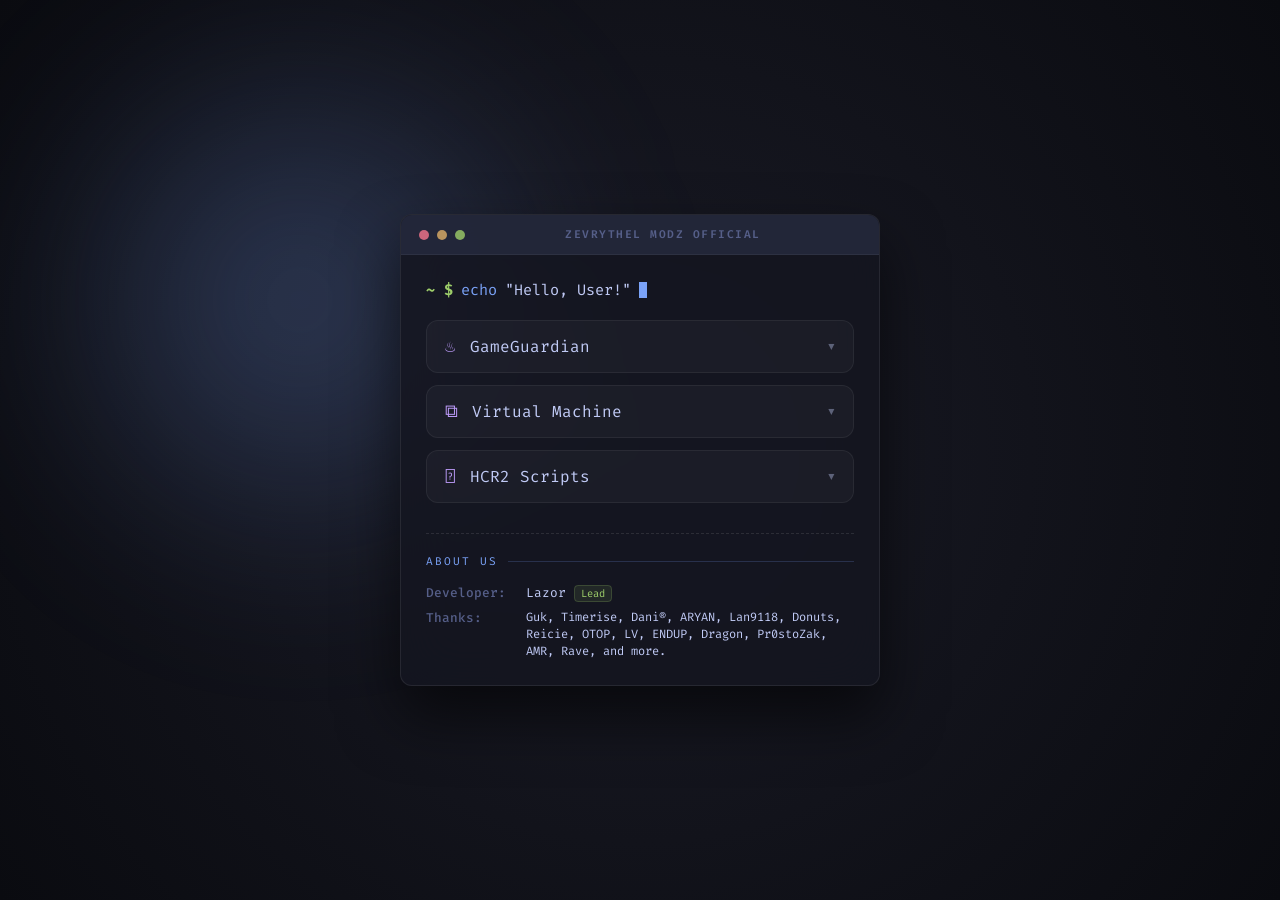
==== index.html @ 376eeb5f "Create index.html" ====
<!DOCTYPE html>
<html lang="en">
<head>
    <meta charset="UTF-8">
    <meta name="viewport" content="width=device-width, initial-scale=1.0, maximum-scale=1.0, user-scalable=no">
    <title>Zevrythel Modz Official</title>
    <link href="https://fonts.googleapis.com/css2?family=Fira+Code:wght@400;500;600&display=swap" rel="stylesheet">
    <style>
        :root {
            --bg-dark: #0a0b10;
            --accent: #7aa2f7;
            --accent-glow: rgba(122, 162, 247, 0.3);
            --secondary: #bb9af7;
            --terminal-header: rgba(36, 40, 59, 0.9);
            --text-main: #c0caf5;
            --text-dim: #565f89;
            --green: #9ece6a;
            --red: #f7768e;
            --glass: rgba(20, 22, 32, 0.85);
            --radius: 12px;
        }

        * { 
            box-sizing: border-box; 
            outline: none; 
            -webkit-user-select: none;
            user-select: none;
            -webkit-tap-highlight-color: transparent;
        }

        body {
            margin: 0; padding: 0;
            font-family: 'Fira Code', monospace;
            background: var(--bg-dark);
            display: flex; align-items: center; justify-content: center;
            min-height: 100vh; color: var(--text-main);
            overflow: hidden; overscroll-behavior: none; touch-action: none;
            position: fixed; width: 100%; height: 100%;
        }

        .bg-animate { position: fixed; inset: 0; z-index: -2; background: radial-gradient(circle at 50% 50%, #1a1b26 0%, #0a0b10 100%); }
        .blob { position: absolute; width: 600px; height: 600px; background: radial-gradient(circle, var(--accent-glow) 0%, transparent 70%); filter: blur(80px); animation: move 25s infinite alternate ease-in-out; z-index: -1; }
        @keyframes move { from { transform: translate(-20%, -20%); } to { transform: translate(30%, 30%); } }
        
        .terminal {
            width: 95%; max-width: 480px;
            background: var(--glass);
            backdrop-filter: blur(25px); -webkit-backdrop-filter: blur(25px);
            border: 1px solid rgba(255, 255, 255, 0.08); border-radius: var(--radius);
            box-shadow: 0 30px 60px rgba(0, 0, 0, 0.6);
            overflow: hidden; animation: powerOn 0.5s cubic-bezier(0.16, 1, 0.3, 1);
        }

        @keyframes powerOn { 0% { opacity: 0; transform: scale(0.9) translateY(20px); } 100% { opacity: 1; transform: scale(1); } }

        .term-header { background: var(--terminal-header); padding: 12px 18px; display: flex; align-items: center; border-bottom: 1px solid rgba(255, 255, 255, 0.05); }
        .dots { display: flex; gap: 8px; }
        .dot { width: 10px; height: 10px; border-radius: 50%; opacity: 0.8; }
        .red-dot { background: var(--red); }
        .yellow-dot { background: #e0af68; }
        .green-dot { background: var(--green); }
        .title { margin: 0 auto; font-size: 0.7rem; color: var(--text-dim); font-weight: 600; text-transform: uppercase; letter-spacing: 1.5px; }

        .content { padding: 25px; }
        .prompt { font-size: 0.95rem; margin-bottom: 20px; display: flex; align-items: center; gap: 8px; }
        .user { color: var(--green); font-weight: bold; }
        .cursor { width: 8px; height: 16px; background: var(--accent); animation: blink 1s infinite; }
        @keyframes blink { 50% { opacity: 0; } }
        
        .links { display: flex; flex-direction: column; gap: 12px; margin-bottom: 30px; }
        .btn {
            display: flex; align-items: center; gap: 14px; padding: 14px 18px;
            background: rgba(255, 255, 255, 0.03); border: 1px solid rgba(255, 255, 255, 0.06);
            border-radius: var(--radius); color: var(--text-main); text-decoration: none;
            transition: 0.3s; position: relative; overflow: hidden; cursor: pointer;
        }
        .btn::before { content: ''; position: absolute; left: 0; top: 0; height: 100%; width: 4px; background: var(--accent); opacity: 0; transition: 0.3s; border-radius: var(--radius) 0 0 var(--radius); }
        .btn:hover { background: rgba(122, 162, 247, 0.08); border-color: var(--accent); transform: translateX(5px); }
        .btn:hover::before { opacity: 1; }
        .btn i { color: var(--secondary); font-size: 1.1rem; font-style: normal; letter-spacing: 2.5px; margin-right: -2.5px; }

        .submenu { max-height: 0; overflow: hidden; transition: max-height 0.4s ease-out; padding-left: 20px; }
        .submenu.active { max-height: 300px; margin-top: 10px; }
        .sub-btn { display: block; padding: 8px 15px; font-size: 0.85rem; color: var(--text-dim); text-decoration: none; transition: 0.2s; cursor: pointer; }
        .sub-btn::before { content: "└─ "; opacity: 0.4; }
        .sub-btn:hover { color: var(--accent); padding-left: 20px; }

        .chevron { margin-left: auto; transition: 0.4s; font-size: 0.7rem; opacity: 0.4; }
        .open .chevron { transform: rotate(180deg); opacity: 1; }
        
        .info-section { border-top: 1px dashed rgba(255, 255, 255, 0.1); padding-top: 20px; margin-top: 10px; }
        .info-header { font-size: 0.7rem; color: var(--accent); text-transform: uppercase; letter-spacing: 2px; margin-bottom: 15px; display: flex; align-items: center; gap: 10px; }
        .info-header::after { content: ""; flex: 1; height: 1px; background: rgba(122, 162, 247, 0.2); }
        .info-grid { display: grid; grid-template-columns: auto 1fr; gap: 8px 20px; font-size: 0.8rem; }
        .label { color: var(--text-dim); font-weight: 500; }
        .tag { font-size: 0.65rem; background: rgba(158, 206, 106, 0.1); color: var(--green); padding: 1px 6px; border-radius: 4px; border: 1px solid rgba(158, 206, 106, 0.2); }
        
        .modal-overlay {
            position: fixed; inset: 0; background: rgba(0, 0, 0, 0.7);
            backdrop-filter: blur(10px); display: flex; align-items: center; justify-content: center;
            z-index: 200; opacity: 0; pointer-events: none; transition: 0.3s;
        }
        .modal-overlay.active { opacity: 1; pointer-events: all; }
        .modal {
            width: 90%; max-width: 400px; background: #1a1b26;
            border: 1px solid var(--accent); border-radius: 12px;
            box-shadow: 0 0 30px rgba(122, 162, 247, 0.2); transform: scale(0.8); transition: 0.3s;
        }
        .modal-overlay.active .modal { transform: scale(1); }
        .modal-body { padding: 25px; }
        .modal-title { color: var(--accent); font-size: 1rem; margin-bottom: 15px; font-weight: bold; border-bottom: 1px solid rgba(122, 162, 247, 0.2); padding-bottom: 10px; }
        .modal-text { font-size: 0.85rem; color: var(--text-dim); line-height: 1.5; margin-bottom: 20px; }
        .modal-text b { color: var(--secondary); }
        .modal-footer { display: flex; gap: 10px; justify-content: flex-end; }
        .dl-btn { background: var(--accent); color: var(--bg-dark); padding: 8px 16px; border-radius: 6px; font-size: 0.8rem; font-weight: bold; text-decoration: none; transition: 0.2s; }
        .close-btn { background: rgba(255,255,255,0.05); color: var(--text-main); padding: 8px 16px; border-radius: 6px; font-size: 0.8rem; cursor: pointer; }
        .dl-btn:hover { background: var(--secondary); transform: translateY(-2px); }

    </style>
</head>
<body>

    <div class="bg-animate"><div class="blob"></div></div>

    <div class="terminal">
        <div class="term-header">
            <div class="dots">
                <div class="dot red-dot"></div>
                <div class="dot yellow-dot"></div>
                <div class="dot green-dot"></div>
            </div>
            <div class="title">Zevrythel Modz Official</div>
        </div>

        <div class="content">
            <div class="prompt">
                <span class="user">~ $</span>
                <span style="color:var(--accent)">echo</span> "Hello, User!"
                <span class="cursor"></span>
            </div>
            
            <div class="links">
                <div class="menu-group" id="ggMenu">
                    <div class="btn" onclick="toggleMenu('ggMenu')">
                        <i>♨︎</i>
                        <span>GameGuardian</span>
                        <span class="chevron">▼</span>
                    </div>
                    <div class="submenu">
                        <div class="sub-btn" onclick="openModal('zGG v4.0', '<b>Changelog:</b><br>- Added HCR2 Crypto support<br>- Added Zip compression support<br>- Optimized<br>- Bug fixes<br><br><b>Note For Script Developer:</b><br>import these Classes to your Lua project by using this function:<br>   luajava.bindClass(&quot;com.zevrythel.*&quot;)<br>  * is the Class you want to import, e.g Zip', 'GG/zGG-v4.0.apk')">zGG v4.0</div>
                        <div class="sub-btn" onclick="openModal('zGG v3.0', '<b>Changelog:</b><br>- Added luajava support (for script dev)<br>- Optimized file size<br>- Bug fixes', 'GG/zGG-v3.0.apk')">zGG v3.0</div>
                        <div class="sub-btn" onclick="openModal('zGG v2.0', '<b>Changelog:</b><br>- Added new GG functions (for script dev)', 'GG/zGG-v2.0.apk')">zGG v2.0</div>
                        <div class="sub-btn" onclick="openModal('zGG v1.0', '<b>Changelog:</b><br>- Added daemon fixes for Android 10+<br>- Added new GG functions (for script dev).', 'GG/zGG-v1.0.apk')">zGG v1.0</div>
                    </div>
                </div>
                
                <div class="menu-group" id="vmMenu">
                    <div class="btn" onclick="toggleMenu('vmMenu')">
                        <i>⧉</i>
                        <span>Virtual Machine</span>
                        <span class="chevron">▼</span>
                    </div>
                    <div class="submenu">
                        <div class="sub-btn" onclick="openModal('Multi App Ultra', '<b>Description:</b><br>Working VM for Hill Climb Racing 2 to use GameGuardian without root access.<br><br><b>Warning:</b><br>This VM might not supported for your device.', 'VM/Multi-App-Ultra.apk')">Multi App Ultra</div>
                    </div>
                </div>
                
                <div class="menu-group" id="hcr2Menu">
                    <div class="btn" onclick="toggleMenu('hcr2Menu')">
                        <i>𖥂</i>
                        <span>HCR2 Scripts</span>
                        <span class="chevron">▼</span>
                    </div>
                    <div class="submenu">
                        <div class="sub-btn" onclick="openModal('NEXEN v1.0', '<b>Features:</b><br>- Player Menu<br>- Event Menu<br>- Shop Menu<br>- Tools Menu<br>- and much more<br><br><b>Why Use NEXEN:</b><br>- Custom UI<br>- Powerful and Stable<br>- Optimized script processing speed<br>- And more<br><br><b>Requirements:</b><br>- >=zGG v4.0<br>- =Multi App Ultra or ROOT Only', '#')">NEXEN v1.0</div>
                    </div>
                </div>
                
            </div>

            <div class="info-section">
                <div class="info-header">About Us</div>
                <div class="info-grid">
                    <span class="label">Developer:</span>
                    <span class="value">Lazor <span class="tag">Lead</span></span>
                    <span class="label">Thanks:</span>
                    <span class="value" style="font-size: 0.75rem; line-height: 1.4;">Guk, Timerise, Dani®, ARYAN, Lan9118, Donuts, Reicie, OTOP, LV, ENDUP, Dragon, Pr0stoZak, AMR, Rave, and more.
                </div>
            </div>
        </div>
    </div>

    <div class="modal-overlay" id="modalOverlay">
        <div class="modal">
            <div class="modal-body">
                <div class="modal-title" id="modalTitle">File Info</div>
                <div class="modal-text" id="modalText">Loading metadata...</div>
                <div class="modal-footer">
                    <div class="close-btn" onclick="closeModal()">Back</div>
                    <a href="#" class="dl-btn" id="dlLink">Download</a>
                </div>
            </div>
        </div>
    </div>

    <script>
        function toggleMenu(id) {
            const el = document.getElementById(id);
            el.querySelector('.submenu').classList.toggle('active');
            el.classList.toggle('open');
        }
        
        function openModal(title, text, link) {
            document.getElementById('modalTitle').innerText = title;
            document.getElementById('modalText').innerHTML = text;
            document.getElementById('dlLink').href = link;
            document.getElementById('modalOverlay').classList.add('active');
        }

        function closeModal() {
            document.getElementById('modalOverlay').classList.remove('active');
        }
        
        document.getElementById('modalOverlay').addEventListener('click', (e) => {
            if (e.target.id === 'modalOverlay') closeModal();
        });
        
        document.addEventListener('contextmenu', e => e.preventDefault());
        document.addEventListener('keydown', e => {
            if (e.key === 'F12' || (e.ctrlKey && e.shiftKey && e.key === 'I')) e.preventDefault();
        });
    </script>
</body>
</html>
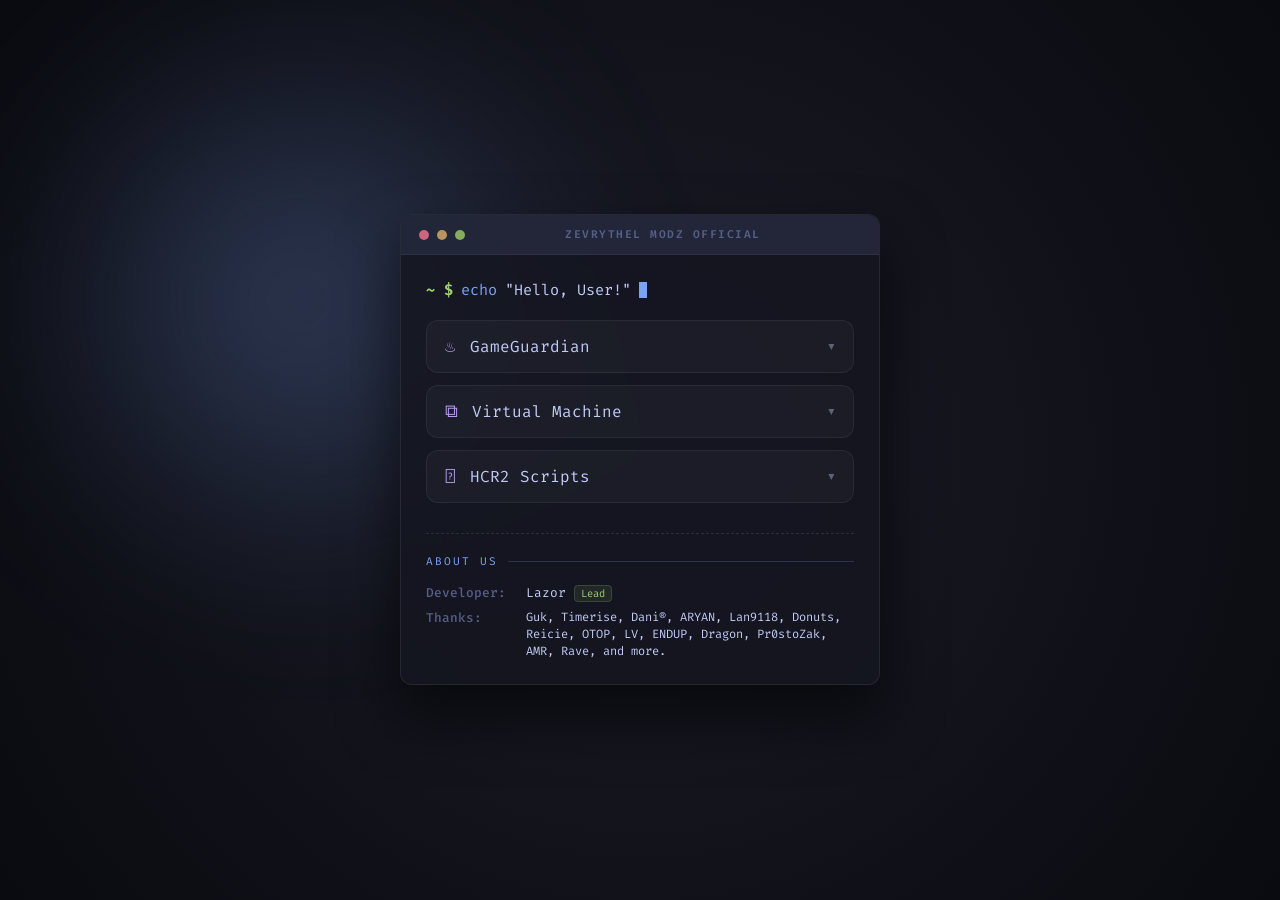
==== commit f87069e0: "Index Changes" ====
--- a/index.html
+++ b/index.html
@@ -5,118 +5,7 @@
     <meta name="viewport" content="width=device-width, initial-scale=1.0, maximum-scale=1.0, user-scalable=no">
     <title>Zevrythel Modz Official</title>
     <link href="https://fonts.googleapis.com/css2?family=Fira+Code:wght@400;500;600&display=swap" rel="stylesheet">
-    <style>
-        :root {
-            --bg-dark: #0a0b10;
-            --accent: #7aa2f7;
-            --accent-glow: rgba(122, 162, 247, 0.3);
-            --secondary: #bb9af7;
-            --terminal-header: rgba(36, 40, 59, 0.9);
-            --text-main: #c0caf5;
-            --text-dim: #565f89;
-            --green: #9ece6a;
-            --red: #f7768e;
-            --glass: rgba(20, 22, 32, 0.85);
-            --radius: 12px;
-        }
-
-        * { 
-            box-sizing: border-box; 
-            outline: none; 
-            -webkit-user-select: none;
-            user-select: none;
-            -webkit-tap-highlight-color: transparent;
-        }
-
-        body {
-            margin: 0; padding: 0;
-            font-family: 'Fira Code', monospace;
-            background: var(--bg-dark);
-            display: flex; align-items: center; justify-content: center;
-            min-height: 100vh; color: var(--text-main);
-            overflow: hidden; overscroll-behavior: none; touch-action: none;
-            position: fixed; width: 100%; height: 100%;
-        }
-
-        .bg-animate { position: fixed; inset: 0; z-index: -2; background: radial-gradient(circle at 50% 50%, #1a1b26 0%, #0a0b10 100%); }
-        .blob { position: absolute; width: 600px; height: 600px; background: radial-gradient(circle, var(--accent-glow) 0%, transparent 70%); filter: blur(80px); animation: move 25s infinite alternate ease-in-out; z-index: -1; }
-        @keyframes move { from { transform: translate(-20%, -20%); } to { transform: translate(30%, 30%); } }
-        
-        .terminal {
-            width: 95%; max-width: 480px;
-            background: var(--glass);
-            backdrop-filter: blur(25px); -webkit-backdrop-filter: blur(25px);
-            border: 1px solid rgba(255, 255, 255, 0.08); border-radius: var(--radius);
-            box-shadow: 0 30px 60px rgba(0, 0, 0, 0.6);
-            overflow: hidden; animation: powerOn 0.5s cubic-bezier(0.16, 1, 0.3, 1);
-        }
-
-        @keyframes powerOn { 0% { opacity: 0; transform: scale(0.9) translateY(20px); } 100% { opacity: 1; transform: scale(1); } }
-
-        .term-header { background: var(--terminal-header); padding: 12px 18px; display: flex; align-items: center; border-bottom: 1px solid rgba(255, 255, 255, 0.05); }
-        .dots { display: flex; gap: 8px; }
-        .dot { width: 10px; height: 10px; border-radius: 50%; opacity: 0.8; }
-        .red-dot { background: var(--red); }
-        .yellow-dot { background: #e0af68; }
-        .green-dot { background: var(--green); }
-        .title { margin: 0 auto; font-size: 0.7rem; color: var(--text-dim); font-weight: 600; text-transform: uppercase; letter-spacing: 1.5px; }
-
-        .content { padding: 25px; }
-        .prompt { font-size: 0.95rem; margin-bottom: 20px; display: flex; align-items: center; gap: 8px; }
-        .user { color: var(--green); font-weight: bold; }
-        .cursor { width: 8px; height: 16px; background: var(--accent); animation: blink 1s infinite; }
-        @keyframes blink { 50% { opacity: 0; } }
-        
-        .links { display: flex; flex-direction: column; gap: 12px; margin-bottom: 30px; }
-        .btn {
-            display: flex; align-items: center; gap: 14px; padding: 14px 18px;
-            background: rgba(255, 255, 255, 0.03); border: 1px solid rgba(255, 255, 255, 0.06);
-            border-radius: var(--radius); color: var(--text-main); text-decoration: none;
-            transition: 0.3s; position: relative; overflow: hidden; cursor: pointer;
-        }
-        .btn::before { content: ''; position: absolute; left: 0; top: 0; height: 100%; width: 4px; background: var(--accent); opacity: 0; transition: 0.3s; border-radius: var(--radius) 0 0 var(--radius); }
-        .btn:hover { background: rgba(122, 162, 247, 0.08); border-color: var(--accent); transform: translateX(5px); }
-        .btn:hover::before { opacity: 1; }
-        .btn i { color: var(--secondary); font-size: 1.1rem; font-style: normal; letter-spacing: 2.5px; margin-right: -2.5px; }
-
-        .submenu { max-height: 0; overflow: hidden; transition: max-height 0.4s ease-out; padding-left: 20px; }
-        .submenu.active { max-height: 300px; margin-top: 10px; }
-        .sub-btn { display: block; padding: 8px 15px; font-size: 0.85rem; color: var(--text-dim); text-decoration: none; transition: 0.2s; cursor: pointer; }
-        .sub-btn::before { content: "└─ "; opacity: 0.4; }
-        .sub-btn:hover { color: var(--accent); padding-left: 20px; }
-
-        .chevron { margin-left: auto; transition: 0.4s; font-size: 0.7rem; opacity: 0.4; }
-        .open .chevron { transform: rotate(180deg); opacity: 1; }
-        
-        .info-section { border-top: 1px dashed rgba(255, 255, 255, 0.1); padding-top: 20px; margin-top: 10px; }
-        .info-header { font-size: 0.7rem; color: var(--accent); text-transform: uppercase; letter-spacing: 2px; margin-bottom: 15px; display: flex; align-items: center; gap: 10px; }
-        .info-header::after { content: ""; flex: 1; height: 1px; background: rgba(122, 162, 247, 0.2); }
-        .info-grid { display: grid; grid-template-columns: auto 1fr; gap: 8px 20px; font-size: 0.8rem; }
-        .label { color: var(--text-dim); font-weight: 500; }
-        .tag { font-size: 0.65rem; background: rgba(158, 206, 106, 0.1); color: var(--green); padding: 1px 6px; border-radius: 4px; border: 1px solid rgba(158, 206, 106, 0.2); }
-        
-        .modal-overlay {
-            position: fixed; inset: 0; background: rgba(0, 0, 0, 0.7);
-            backdrop-filter: blur(10px); display: flex; align-items: center; justify-content: center;
-            z-index: 200; opacity: 0; pointer-events: none; transition: 0.3s;
-        }
-        .modal-overlay.active { opacity: 1; pointer-events: all; }
-        .modal {
-            width: 90%; max-width: 400px; background: #1a1b26;
-            border: 1px solid var(--accent); border-radius: 12px;
-            box-shadow: 0 0 30px rgba(122, 162, 247, 0.2); transform: scale(0.8); transition: 0.3s;
-        }
-        .modal-overlay.active .modal { transform: scale(1); }
-        .modal-body { padding: 25px; }
-        .modal-title { color: var(--accent); font-size: 1rem; margin-bottom: 15px; font-weight: bold; border-bottom: 1px solid rgba(122, 162, 247, 0.2); padding-bottom: 10px; }
-        .modal-text { font-size: 0.85rem; color: var(--text-dim); line-height: 1.5; margin-bottom: 20px; }
-        .modal-text b { color: var(--secondary); }
-        .modal-footer { display: flex; gap: 10px; justify-content: flex-end; }
-        .dl-btn { background: var(--accent); color: var(--bg-dark); padding: 8px 16px; border-radius: 6px; font-size: 0.8rem; font-weight: bold; text-decoration: none; transition: 0.2s; }
-        .close-btn { background: rgba(255,255,255,0.05); color: var(--text-main); padding: 8px 16px; border-radius: 6px; font-size: 0.8rem; cursor: pointer; }
-        .dl-btn:hover { background: var(--secondary); transform: translateY(-2px); }
-
-    </style>
+    <link rel="stylesheet" href="style.css">
 </head>
 <body>
 
@@ -203,32 +92,6 @@
         </div>
     </div>
 
-    <script>
-        function toggleMenu(id) {
-            const el = document.getElementById(id);
-            el.querySelector('.submenu').classList.toggle('active');
-            el.classList.toggle('open');
-        }
-        
-        function openModal(title, text, link) {
-            document.getElementById('modalTitle').innerText = title;
-            document.getElementById('modalText').innerHTML = text;
-            document.getElementById('dlLink').href = link;
-            document.getElementById('modalOverlay').classList.add('active');
-        }
-
-        function closeModal() {
-            document.getElementById('modalOverlay').classList.remove('active');
-        }
-        
-        document.getElementById('modalOverlay').addEventListener('click', (e) => {
-            if (e.target.id === 'modalOverlay') closeModal();
-        });
-        
-        document.addEventListener('contextmenu', e => e.preventDefault());
-        document.addEventListener('keydown', e => {
-            if (e.key === 'F12' || (e.ctrlKey && e.shiftKey && e.key === 'I')) e.preventDefault();
-        });
-    </script>
+    <script src="script.js"></script>
 </body>
 </html>
--- a/style.css
+++ b/style.css
@@ -0,0 +1,110 @@
+        :root {
+            --bg-dark: #0a0b10;
+            --accent: #7aa2f7;
+            --accent-glow: rgba(122, 162, 247, 0.3);
+            --secondary: #bb9af7;
+            --terminal-header: rgba(36, 40, 59, 0.9);
+            --text-main: #c0caf5;
+            --text-dim: #565f89;
+            --green: #9ece6a;
+            --red: #f7768e;
+            --glass: rgba(20, 22, 32, 0.85);
+            --radius: 12px;
+        }
+
+        * { 
+            box-sizing: border-box; 
+            outline: none; 
+            -webkit-user-select: none;
+            user-select: none;
+            -webkit-tap-highlight-color: transparent;
+        }
+
+        body {
+            margin: 0; padding: 0;
+            font-family: 'Fira Code', monospace;
+            background: var(--bg-dark);
+            display: flex; align-items: center; justify-content: center;
+            min-height: 100vh; color: var(--text-main);
+            overflow: hidden; overscroll-behavior: none; touch-action: none;
+            position: fixed; width: 100%; height: 100%;
+        }
+
+        .bg-animate { position: fixed; inset: 0; z-index: -2; background: radial-gradient(circle at 50% 50%, #1a1b26 0%, #0a0b10 100%); }
+        .blob { position: absolute; width: 600px; height: 600px; background: radial-gradient(circle, var(--accent-glow) 0%, transparent 70%); filter: blur(80px); animation: move 25s infinite alternate ease-in-out; z-index: -1; }
+        @keyframes move { from { transform: translate(-20%, -20%); } to { transform: translate(30%, 30%); } }
+        
+        .terminal {
+            width: 95%; max-width: 480px;
+            background: var(--glass);
+            backdrop-filter: blur(25px); -webkit-backdrop-filter: blur(25px);
+            border: 1px solid rgba(255, 255, 255, 0.08); border-radius: var(--radius);
+            box-shadow: 0 30px 60px rgba(0, 0, 0, 0.6);
+            overflow: hidden; animation: powerOn 0.5s cubic-bezier(0.16, 1, 0.3, 1);
+        }
+
+        @keyframes powerOn { 0% { opacity: 0; transform: scale(0.9) translateY(20px); } 100% { opacity: 1; transform: scale(1); } }
+
+        .term-header { background: var(--terminal-header); padding: 12px 18px; display: flex; align-items: center; border-bottom: 1px solid rgba(255, 255, 255, 0.05); }
+        .dots { display: flex; gap: 8px; }
+        .dot { width: 10px; height: 10px; border-radius: 50%; opacity: 0.8; }
+        .red-dot { background: var(--red); }
+        .yellow-dot { background: #e0af68; }
+        .green-dot { background: var(--green); }
+        .title { margin: 0 auto; font-size: 0.7rem; color: var(--text-dim); font-weight: 600; text-transform: uppercase; letter-spacing: 1.5px; }
+
+        .content { padding: 25px; }
+        .prompt { font-size: 0.95rem; margin-bottom: 20px; display: flex; align-items: center; gap: 8px; }
+        .user { color: var(--green); font-weight: bold; }
+        .cursor { width: 8px; height: 16px; background: var(--accent); animation: blink 1s infinite; }
+        @keyframes blink { 50% { opacity: 0; } }
+        
+        .links { display: flex; flex-direction: column; gap: 12px; margin-bottom: 30px; }
+        .btn {
+            display: flex; align-items: center; gap: 14px; padding: 14px 18px;
+            background: rgba(255, 255, 255, 0.03); border: 1px solid rgba(255, 255, 255, 0.06);
+            border-radius: var(--radius); color: var(--text-main); text-decoration: none;
+            transition: 0.3s; position: relative; overflow: hidden; cursor: pointer;
+        }
+        .btn::before { content: ''; position: absolute; left: 0; top: 0; height: 100%; width: 4px; background: var(--accent); opacity: 0; transition: 0.3s; border-radius: var(--radius) 0 0 var(--radius); }
+        .btn:hover { background: rgba(122, 162, 247, 0.08); border-color: var(--accent); transform: translateX(5px); }
+        .btn:hover::before { opacity: 1; }
+        .btn i { color: var(--secondary); font-size: 1.1rem; font-style: normal; letter-spacing: 2.5px; margin-right: -2.5px; }
+
+        .submenu { max-height: 0; overflow: hidden; transition: max-height 0.4s ease-out; padding-left: 20px; }
+        .submenu.active { max-height: 300px; margin-top: 10px; }
+        .sub-btn { display: block; padding: 8px 15px; font-size: 0.85rem; color: var(--text-dim); text-decoration: none; transition: 0.2s; cursor: pointer; }
+        .sub-btn::before { content: "└─ "; opacity: 0.4; }
+        .sub-btn:hover { color: var(--accent); padding-left: 20px; }
+
+        .chevron { margin-left: auto; transition: 0.4s; font-size: 0.7rem; opacity: 0.4; }
+        .open .chevron { transform: rotate(180deg); opacity: 1; }
+        
+        .info-section { border-top: 1px dashed rgba(255, 255, 255, 0.1); padding-top: 20px; margin-top: 10px; }
+        .info-header { font-size: 0.7rem; color: var(--accent); text-transform: uppercase; letter-spacing: 2px; margin-bottom: 15px; display: flex; align-items: center; gap: 10px; }
+        .info-header::after { content: ""; flex: 1; height: 1px; background: rgba(122, 162, 247, 0.2); }
+        .info-grid { display: grid; grid-template-columns: auto 1fr; gap: 8px 20px; font-size: 0.8rem; }
+        .label { color: var(--text-dim); font-weight: 500; }
+        .tag { font-size: 0.65rem; background: rgba(158, 206, 106, 0.1); color: var(--green); padding: 1px 6px; border-radius: 4px; border: 1px solid rgba(158, 206, 106, 0.2); }
+        
+        .modal-overlay {
+            position: fixed; inset: 0; background: rgba(0, 0, 0, 0.7);
+            backdrop-filter: blur(10px); display: flex; align-items: center; justify-content: center;
+            z-index: 200; opacity: 0; pointer-events: none; transition: 0.3s;
+        }
+        .modal-overlay.active { opacity: 1; pointer-events: all; }
+        .modal {
+            width: 90%; max-width: 400px; background: #1a1b26;
+            border: 1px solid var(--accent); border-radius: 12px;
+            box-shadow: 0 0 30px rgba(122, 162, 247, 0.2); transform: scale(0.8); transition: 0.3s;
+        }
+        .modal-overlay.active .modal { transform: scale(1); }
+        .modal-body { padding: 25px; }
+        .modal-title { color: var(--accent); font-size: 1rem; margin-bottom: 15px; font-weight: bold; border-bottom: 1px solid rgba(122, 162, 247, 0.2); padding-bottom: 10px; }
+        .modal-text { font-size: 0.85rem; color: var(--text-dim); line-height: 1.5; margin-bottom: 20px; }
+        .modal-text b { color: var(--secondary); }
+        .modal-footer { display: flex; gap: 10px; justify-content: flex-end; }
+        .dl-btn { background: var(--accent); color: var(--bg-dark); padding: 8px 16px; border-radius: 6px; font-size: 0.8rem; font-weight: bold; text-decoration: none; transition: 0.2s; }
+        .close-btn { background: rgba(255,255,255,0.05); color: var(--text-main); padding: 8px 16px; border-radius: 6px; font-size: 0.8rem; cursor: pointer; }
+        .dl-btn:hover { background: var(--secondary); transform: translateY(-2px); }
+        
